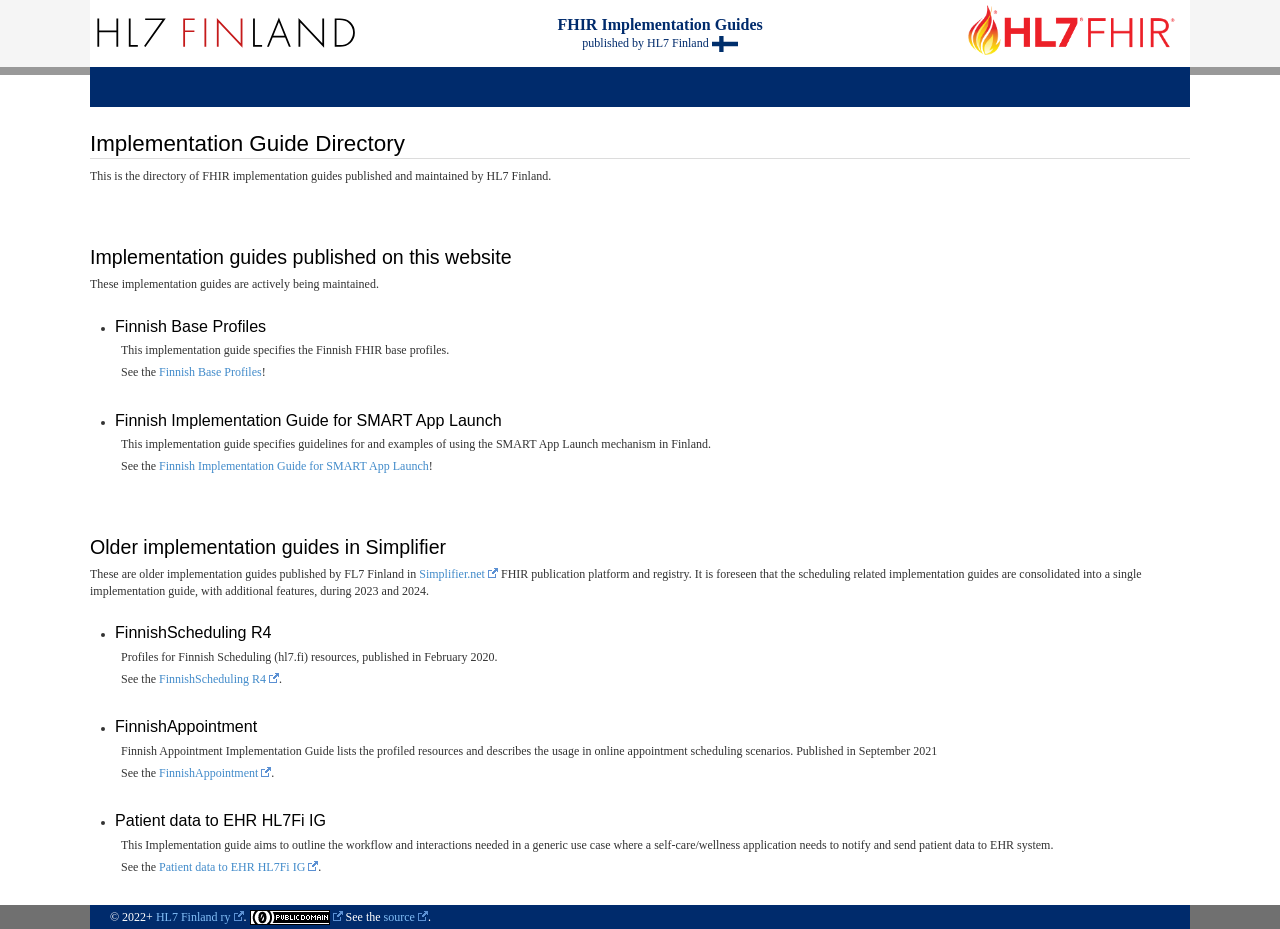
==== web-root/index.html @ c1ae14a6 "Add a simple directory listing page Also add links to HL7 Finland's implementation guides published " ====
<!DOCTYPE html>
<html xml:lang="en" xmlns="http://www.w3.org/1999/xhtml" lang="en">

<head>
  <meta http-equiv="Content-Type" content="text/html; charset=UTF-8">
  <title>FHIR Implementation Guides Published by HL7 Finland</title>
  <meta name="viewport" content="width=device-width, initial-scale=1.0">
  <meta name="author" content="http://www.hl7.org">
  <link href="./assets/bootstrap.css" rel="stylesheet">
  <link href="./assets/jquery-ui.css" rel="stylesheet">
  <link href="./assets/pygments-manni.css" rel="stylesheet">
  <link href="./assets/fhir.css" rel="stylesheet">
  <link href="./assets/bootstrap-fhir.css" rel="stylesheet">
  <link href="./assets/project.css" rel="stylesheet">
  <link href="./assets/prism.css" rel="stylesheet">
  <link href="./assets/hl7.css" rel="stylesheet">
  <link href="./assets/fhir-ig.css" rel="stylesheet">
  <link href="./assets/history.css" rel="stylesheet">
  <link href="./assets/fi.css" rel="stylesheet">
  <script type="application/javascript" src="./assets/history-cm.js"> </script>
  <script type="application/javascript" src="./assets/history.js"> </script>
  <link rel="apple-touch-icon-precomposed" sizes="144x144" href="./assets/apple-touch-icon-144-precomposed.png">
  <link rel="apple-touch-icon-precomposed" sizes="114x114" href="./assets/apple-touch-icon-114-precomposed.png">
  <link rel="apple-touch-icon-precomposed" sizes="72x72" href="./assets/apple-touch-icon-72-precomposed.png">
  <link rel="apple-touch-icon-precomposed" href="./assets/apple-touch-icon-57-precomposed.png">
  <link rel="shortcut icon" href="./assets/favicon.png">
  <style>
    h3 {
      margin-top: 3em;
    }
    li {
      margin-top: 1.5em;
      margin-bottom: 2em;
    }
    li p {
      margin: 0 0.5em;
    }
  </style>
</head>

<body onload="document.body.style.opacity='1'" style="opacity: 1;">
  <script src="./assets/prism.js"></script>
  <div id="segment-header" class="segment">
    <div class="container">
      <div id="hl7-nav">
        <a id="hl7-logo" no-external="true" href="https://hl7.fi/"><img height="50" alt="Visit the HL7 Finland website"
            src="./assets/hl7-finland-logo.svg"></a>
      </div>
      <div id="family-nav">
        <a id="family-logo" no-external="true" href="http://hl7.org/fhir"><img height="50" alt="Visit the FHIR website"
            src="./assets/fhir-logo-www.png"></a>
      </div>
      <div id="ig-status">
        <p><span id="ig-title" style="font-size:12pt;font-weight:bold">FHIR Implementation
            Guides</span><br /><span style="display:inline-block;">published by HL7 Finland <img alt="Finland flag"
              src="./assets/fin.svg" height="16" title="Finland"></span>
        </p>
      </div>
    </div>
  </div>
  <div id="segment-navbar" class="segment">
    <div id="stripe"> </div>
    <div class="container">
      <nav class="navbar navbar-inverse">
        <div class="container">
          <div class="nav-collapse collapse navbar-inverse-collapse">
          </div>
        </div>
      </nav>
    </div>
  </div>
  <div id="segment-breadcrumb" class="segment">
    <div class="container">
    </div>
  </div>
  <a name="top"> </a>
  <div id="segment-content" class="segment">
    <div class="container">
      <div class="row">
        <div class="inner-wrapper">
          <div class="col-12">
            <h2>Implementation Guide Directory</h2>
            <div id="intro">
              <p>This is the directory of FHIR implementation guides published and maintained by
                HL7 Finland.</p>
            </div>
            <h3>Implementation guides published on this website</h3>
            <div class="intro">
              <p>These implementation guides are actively being maintained.</p>
            </div>
            <ul>
              <li>
               <h4>Finnish Base Profiles</h4>
                <p>This implementation guide specifies the Finnish FHIR base profiles.</p>
                <p>See the <a href="finnish-base-profiles/">Finnish Base Profiles</a>!</p>
              </li>
              <li>
                <h4>Finnish Implementation Guide for SMART App Launch</h4>
                <p>This implementation guide specifies guidelines for and examples of using the
                  SMART App Launch mechanism in Finland.</p>
                <p>See the <a href="finnish-smart/">Finnish Implementation Guide for SMART App
                  Launch</a>!</p>
              </li>
            </ul>
            <h3>Older implementation guides in Simplifier</h3>
            <div class="intro">
              <p>These are older implementation guides published by FL7 Finland in <a
                href="https://simplifier.net/">Simplifier.net</a> FHIR publication platform and
                registry. It is foreseen that the scheduling related implementation guides are
                consolidated into a single implementation guide, with additional features, during
                2023 and 2024.</p>
            </div>
            <ul>
              <li>
               <h4>FinnishScheduling R4</h4>
                <p>Profiles for Finnish Scheduling (hl7.fi) resources, published in February
                  2020.</p>
                <p>See the <a href="https://simplifier.net/finnishschedulingr4">FinnishScheduling
                  R4</a>.</p>
              </li>
              <li>
                <h4>FinnishAppointment</h4>
                <p>Finnish Appointment Implementation Guide lists the profiled resources and
                  describes the usage in online appointment scheduling scenarios. Published in
                  September 2021</p>
                <p>See the <a
                  href="https://simplifier.net/finnishappointment">FinnishAppointment</a>.</p>
              </li>
              <li>
                <h4>Patient data to EHR HL7Fi IG</h4>
                <p>This Implementation guide aims to outline the workflow and interactions needed
                  in a generic use case where a self-care/wellness application needs to notify and
                  send patient data to EHR system.</p>
                <p>See the <a href="https://simplifier.net/guide/patientdatatoehrhl7fiig">Patient
                  data to EHR HL7Fi IG</a>.</p>
              </li>
            </ul>
          </div>
        </div>
      </div>
    </div>
    <script type="text/javascript" src="./assets/jquery.js"> </script>
    <script type="text/javascript" src="./assets/jquery-ui.min.js"> </script>
    <script src="./assets/bootstrap.min.js"> </script>
    <script src="./assets/respond.min.js"> </script>
    <script src="./assets/fhir.js"> </script>
    <script type="text/javascript">
      $(document).ready(function () {
        if (window.location.hash != "") {
          $('a[href="' + window.location.hash + '"]').click()
        }
      });
    </script>
    <a name="bottom"> </a>
    <div id="segment-footer" igtool="footer" class="segment">
      <div class="container">
        <div class="inner-wrapper">
          <p>&copy; 2022+ <a style="color:var(--footer-hyperlink-text-color)" href="https://www.hl7.fi/">HL7 Finland
              ry</a>. <a rel="license"
              href="https://raw.githubusercontent.com/fhir-fi/finnish-smart/master/LICENSE"><img
                style="border-style: none;" alt="CC0-1.0" src="./images/cc0.png"></a> See the <a
              style="color: var(--footer-hyperlink-text-color)"
              href="https://github.com/fhir-fi/finnish-smart">source</a>.
          </p>
        </div>
      </div>
    </div>
    <div id="segment-post-footer" class="segment hidden">
      <div class="container">
      </div>
    </div>
</body>

</html>
---- web-root/assets/pygments-manni.css ----
.hll { background-color: #ffffcc }
 /*{ background: #f0f3f3; }*/
.c { color: #999; } /* Comment */
.err { color: #AA0000; background-color: #FFAAAA } /* Error */
.k { color: #006699; } /* Keyword */
.o { color: #555555 } /* Operator */
.cm { color: #0099FF; font-style: italic } /* Comment.Multiline */
.cp { color: #009999 } /* Comment.Preproc */
.c1 { color: #999; } /* Comment.Single */
.cs { color: #999; } /* Comment.Special */
.gd { background-color: #FFCCCC; border: 1px solid #CC0000 } /* Generic.Deleted */
.ge { font-style: italic } /* Generic.Emph */
.gr { color: #FF0000 } /* Generic.Error */
.gh { color: #003300; } /* Generic.Heading */
.gi { background-color: #CCFFCC; border: 1px solid #00CC00 } /* Generic.Inserted */
.go { color: #AAAAAA } /* Generic.Output */
.gp { color: #000099; } /* Generic.Prompt */
.gs { } /* Generic.Strong */
.gu { color: #003300; } /* Generic.Subheading */
.gt { color: #99CC66 } /* Generic.Traceback */
.kc { color: #006699; } /* Keyword.Constant */
.kd { color: #006699; } /* Keyword.Declaration */
.kn { color: #006699; } /* Keyword.Namespace */
.kp { color: #006699 } /* Keyword.Pseudo */
.kr { color: #006699; } /* Keyword.Reserved */
.kt { color: #007788; } /* Keyword.Type */
.m { color: #FF6600 } /* Literal.Number */
.s { color: #d44950 } /* Literal.String */
.na { color: #4f9fcf } /* Name.Attribute */
.nb { color: #336666 } /* Name.Builtin */
.nc { color: #00AA88; } /* Name.Class */
.no { color: #336600 } /* Name.Constant */
.nd { color: #9999FF } /* Name.Decorator */
.ni { color: #999999; } /* Name.Entity */
.ne { color: #CC0000; } /* Name.Exception */
.nf { color: #CC00FF } /* Name.Function */
.nl { color: #9999FF } /* Name.Label */
.nn { color: #00CCFF; } /* Name.Namespace */
.nt { color: #2f6f9f; } /* Name.Tag */
.nv { color: #003333 } /* Name.Variable */
.ow { color: #000000; } /* Operator.Word */
.w { color: #bbbbbb } /* Text.Whitespace */
.mf { color: #FF6600 } /* Literal.Number.Float */
.mh { color: #FF6600 } /* Literal.Number.Hex */
.mi { color: #FF6600 } /* Literal.Number.Integer */
.mo { color: #FF6600 } /* Literal.Number.Oct */
.sb { color: #CC3300 } /* Literal.String.Backtick */
.sc { color: #CC3300 } /* Literal.String.Char */
.sd { color: #CC3300; font-style: italic } /* Literal.String.Doc */
.s2 { color: #CC3300 } /* Literal.String.Double */
.se { color: #CC3300; } /* Literal.String.Escape */
.sh { color: #CC3300 } /* Literal.String.Heredoc */
.si { color: #AA0000 } /* Literal.String.Interpol */
.sx { color: #CC3300 } /* Literal.String.Other */
.sr { color: #33AAAA } /* Literal.String.Regex */
.s1 { color: #CC3300 } /* Literal.String.Single */
.ss { color: #FFCC33 } /* Literal.String.Symbol */
.bp { color: #336666 } /* Name.Builtin.Pseudo */
.vc { color: #003333 } /* Name.Variable.Class */
.vg { color: #003333 } /* Name.Variable.Global */
.vi { color: #003333 } /* Name.Variable.Instance */
.il { color: #FF6600 } /* Literal.Number.Integer.Long */

.css .o,
.css .o + .nt,
.css .nt + .nt { color: #999; }
---- web-root/assets/fhir.css ----
body {
    background-color: rgb(243, 243, 243);
	margin: 0px;
	padding: 0px;
	height: 100%;
	font-size: 1em;
}

body.book {
	margin: 20px;
	padding: 20px;
    background-color: #fff;
}

blockquote.stu-note {
	margin: 5px;
	padding:10px;
  background-color: #fff2ff;
  border-left-color: #ffa0ff;
}

.watermark
{
   background-image: url(watermark.png);
   background-position: center center;
   s-background-size: 100%; /* CSS3 only, but not really necessary if you make a large enough image */
   background-attachment: fixed;
   position: absolute;
   width: 100%;
   height: 100%;
   margin: 0;
   z-index: 10;
}

i.inherited {
        font-size: 10px;
        opacity: 0.5;
}

p, li {
	font-size: 12px;
	line-height: 1.4em;
	font-family: verdana;
	margin: 0 0 20px 0;
	font-weight: normal;
}

a.cf {
        color: red;
}

a.dict {
        color: Purple;
}

td {
	font-size: 12px;
	line-height: 1.4em;
	font-family: verdana;
	font-weight: normal;
	padding: 3px;
	vertical-align: top;
}

tr {
	font-size: 12px;
	line-height: 1.4em;
	font-family: verdana;
	font-weight: normal;
	padding: 3px;
	vertical-align: top;
	text-align: left;
}

table.colstu {
	width: 100%;
}

table.colstu td {
  border: 1px grey solid;
	border-spacing: 0;
	padding: 5px;
	border-collapse: collapse;
	background-color: #fff5e6;
}

table.colsd {
	width: 100%;
}

table.colsd td {
  border: 1px grey solid;
	border-spacing: 0;
	padding: 5px;
	border-collapse: collapse;
	background-color: #efefef;
}

table.colsn {
	width: 100%;
}

table.colsn td {
  border: 1px grey solid;
	border-spacing: 0;
	padding: 5px;
	border-collapse: collapse;
	background-color: #e6ffe6;
}

table.colse {
	width: 100%;
}

table.colse td {
  border: 1px grey solid;
	border-spacing: 0;
	padding: 5px;
	border-collapse: collapse;
	background-color: #e6e6e6;
}

table.colsi {
	width: 100%;
}

table.colsi td {
  border: 1px grey solid;
	border-spacing: 0;
	padding: 5px;
	border-collapse: collapse;
	background-color: #ffffe6;
}



table.list td {
        border-top: 1px silver solid;
	border-spacing: 0;
}
table.bare td {
	border-spacing: 0;
}

ul.dict li {
	font-size: 11px;
	line-height: 1.2em;
	font-family: verdana;
	font-weight: normal;
	padding: 3px;
}

table.dict td {
        padding:3px 7px 2px 7px;
	font-size: 11px;
	line-height: 1.2em;
	font-family: verdana;
	font-weight: normal;
	padding: 3px;
	vertical-align: top;
}

table.dict p {
	font-size: 11px;
}

table.dict td.structure {
        padding:3px 7px 2px 7px;
	font-size: 12px;
	line-height: 1.2em;
	font-family: verdana;
	font-weight: bold;
	padding: 3px;
	vertical-align: top;
	border-bottom: 1px silver solid;
  background: #EFEFEF
}


table {
	margin-bottom: 10px;
        border-collapse:collapse;
}

table.codes{
	margin-bottom: 10px;
        border: 1px black solid;
}

table.codes td {
        border:1px solid silver;
        padding:3px 7px 2px 7px;
	font-size: 12px;
	line-height: 1.4em;
	font-family: verdana;
	font-weight: normal;
	padding: 3px;
	vertical-align: top;
}

table.grid{
	margin-bottom: 10px;
        border: 1px black solid;
        margin-right: auto;
	
}

table.grid th {
        border:1px solid silver;
        padding:3px 7px 2px 7px;
	font-size: 12px;
	line-height: 1.4em;
	font-family: verdana;
	font-weight: bold;
	padding: 3px;
	vertical-align: top;
}


table.grid td {
        border:1px solid silver;
        padding:3px 7px 2px 7px;
	font-size: 12px;
	line-height: 1.4em;
	font-family: verdana;
	font-weight: normal;
	padding: 3px;
	vertical-align: top;
}

ul {
	margin: 10px 0;
	padding: 0 0 0 25px;
}

.dense li {
	margin: 0 0 0 0;
}
li {
	margin: 0 0 5px 0;
}

h1 {
	font-size: 16px;
	margin: 0 0 4px 0;
	font-family: verdana;
	border-bottom: 1px solid #7e7e7e;
	padding-bottom: 2px;
}

h2 {
	font-family: verdana;
	line-height: 1.2em;
	font-size: 14px;
	margin: 0 0 3px 0;
	margin-top: 15px;
	border-bottom: 1px solid #dcdcdc;
	padding-bottom: 2px;
}


h3 {
	font-family: verdana;
	line-height: 1.2em;
	font-size: 12px;
	margin: 0 0 3px 0;
	margin-top: 10px;
}

h4 {
	font-family: verdana;
	line-height: 1.2em;
	font-size: 11px;
	margin: 0 0 3px 0;
	margin-top: 10px;
}


div.content {
	background-color: #fff;
	margin-left: 180px;
	padding: 5px;
	border-left: 1px solid #dcdcdc;
}

div.use {
	border: 1px solid #dcdcdc;
        background: #EEEEEE ; 
	padding: 5px;
}

div.mapping {
	border: 1px solid #dcdcdc;
        background: #e4dbf9 ; 
	padding: 5px;
	margin-bottom: 10px;
	font-size: 0.75em;
	width: 800px;
}


div.example {
	border: 1px solid #dcdcdc;
        background: #FFECDD ; 
	padding: 5px;
	margin-bottom: 10px;
	font-size: 0.75em;
	width: 670px;
}

div.sidebar h2{
	border-bottom: 1px solid #dcdcdc;
	padding-bottom: 2px;
	padding-top: 0px;
	margin-top: 0px;
	font-weight: normal;
	margin-left: 8px;
	margin-bottom: 0px;
	font-size: 12px;
}

div.sidebar p {
	padding-bottom: 0px;
	padding-top: 10px;
	font-weight: normal;
	margin-left: 8px;
	font-size: 12px;
	margin-bottom: 8px;
}

div.sidebar ul {
	list-style: none;
	padding: 0px;
	margin-left: 6px;
	font-size: 11px;
	line-height: 2.125em; 
}

div.sidebar li {
	margin: 0px 0px 0px 6px;
	padding: 0px;
	font-size: 11px;
	line-height: 2.125m; 
}

div.sidebar {
	position: fixed;
	width: 180px;
	left: 0px;
	top: 0;
	bottom: 0;
	overflow-y : auto;
}

pre.spec             {
	border: 1px solid #dcdcdc;
 	font-size: 11px;
        background: #FFFFE0 ; 
	padding: 5px;
	width: 650px;
}

pre.json             {
	border: 1px solid #dcdcdc;
 	font-size: 11px;
        background: #EFFFEF ; 
	padding: 5px;
	width: 650px;
}

pre.rdf             {
	border: 1px solid #dcdcdc;
 	font-size: 11px;
        background: #fdedff ; 
	padding: 5px;
	width: 650px;
}

pre.fhirpath             {
	border: 1px solid #dcdcdc;
 	font-size: 11px;
  background: #ffeafb ; 
	padding: 5px;
	width: 650px;
}

pre.graphql             {
	border: 1px solid #dcdcdc;
 	font-size: 11px;
        background: #f7e6ff ; 
	padding: 5px;
	width: 650px;
}

pre.xml              {
	font-family: 'Courier New';
 	font-size: 9pt;
        padding: 2px;
        background: #F0FFFF ; 
	width: 650px;
}

p.example {
        background: #fff2e6 ; 
        padding: 5px;
	border: 1px solid #dcdcdc;
}

a.xmltag   {
  color: Navy;
}
a.xmltag :visited  {
  color: Navy;
}

a.xmltag :hover  {
  color: Blue;
}

span.xmltag   {
  color: Navy;
}
span.xmltagred  {
  color: Maroon;
}

span.xmlcomment  {
  color: Grey;
}

span.xmlattr  {
  color: Maroon;
}

span.xmlattrvalue {
  color: DarkGreen;
}


pre a {
	color: darkgreen;
	text-decoration: none;
	border: 0;

}

@media all
{
	.page-break	{ display:none; }
}

@media print
{
	.page-break	{ display:block; page-break-before:always; }
}

ul.navtop 
{
  list-style: none outside none;
  display: block;
  font-family: sans serif;
  margin: 0 0 8px 0;
  padding:0px;
}

li.selected 
{
  white-space: nowrap;
  display: inline-block;
  background-color: white;
  border-right: 1px solid #adcbb9;
  margin: 0px;
  padding: 0px;
}

li.spacerleft 
{
  white-space: nowrap;
  display: inline-block;
  background-color: white;
  border-bottom: 1px solid #adcbb9;
  border-right: 1px solid #adcbb9;
  margin: 0px;
  padding: 0px;
}

li.spacerright
{
  white-space: nowrap;
  display: inline-block;
  background-color: white;
  border-bottom: 1px solid #adcbb9;
  margin: 0px;
  padding: 0px;
  width: 160px;
}

li.nselected 
{
  white-space: nowrap;
  display: inline-block;
  background-color: #eeeeee;
  border-right: 1px solid #adcbb9;
  margin: 0px;
  border-bottom: 1px solid #adcbb9;
  padding: 0px;
  background-image: url(strip.png);
  background-repeat: x-repeat;
}

li.wiki 
{
  white-space: nowrap;
  display: inline-block;
  background-color: #fff;
  margin: 0px;
  border-bottom: 1px solid #adcbb9;
  padding: 0px;
}


div.navtop 
{
  margin: 0px;
  padding: 0px;
}

ul.navtop a 
{
  margin: 0px;
  padding: 0px;
  color: black;
  font-size: 10px;

}

ul.navtop span
{
  display: inline-block;
  margin: 0px;
  padding: 3px 3px 3px 3px;
  font-size: 10px;
}

span.forprint 
{
  display: none;
}

p.status
{
  color: navy;
  border: 1px solid navy;
  background-color: Mistyrose;
}


div.sidebar p.note  
{
  color: maroon;
  font-size: 10px;
  padding-top: 0px;
  padding-bottom: 0px;
}

div.itoc
{
  margin: 4px;
  padding: 4px;
  float: right;
  z-index: 10;
  width: 150px;
  background-color: #fffbe6;
  border: 1px solid navy;
}

div.itoc p
{
  font-size: 10px;
  font-weight: bold;
  margin: 5px;
  padding: 0px;
}

div.itoc p.link
{
  font-size: 10px;
  padding-left: 8px;
  margin: 0px;
}

span.sectioncount {
color: silver;
x-position: absolute;
x-right: 0;
x-margin-right: 30px;
}

@font-face {
    font-family: 'OpenSansCondensedLight';
    src: url('OpenSans-CondLight-webfont.eot');
    src: url('OpenSans-CondLight-webfont.eot?#iefix') format('embedded-opentype'),
         url('OpenSans-CondLight-webfont.woff') format('woff'),
         url('OpenSans-CondLight-webfont.ttf') format('truetype'),
         url('OpenSans-CondLight-webfont.svg#open_sanscondensed_light') format('svg');
    font-weight: normal;
    font-style: normal;

}

@font-face {
    font-family: 'OpenSansCondensedBold';
    src: url('OpenSans-CondBold-webfont.eot');
    src: url('OpenSans-CondBold-webfont.eot?#iefix') format('embedded-opentype'),
         url('OpenSans-CondBold-webfont.woff') format('woff'),
         url('OpenSans-CondBold-webfont.ttf') format('truetype'),
         url('OpenSans-CondBold-webfont.svg#open_sans_condensedbold') format('svg');
    font-weight: normal;
    font-style: normal;

}

.diagram-class-title {
	font-size: 1em; 
	text-anchor: middle; 
	font-family: OpenSansCondensedLight; 
	font-weight: regular;
}

.diagram-resource {
	font-family: OpenSansCondensedBold;
	font-weight: bold;
}

.diagram-class-title-link {
	font-size: .9em; 
	text-anchor: middle; 
	font-family: OpenSansCondensedLight; 
	font-weight: regular;
}

.diagram-class-reference {
	fill: navy;
}

.diagram-class-detail {
	font-size: .8em; 
	text-anchor: left; 
	font-family: OpenSansCondensedLight; 
	font-weight: regular;
}

.diagram-class-linkage {
	font-size: .9em; 
	text-anchor: middle; 
	font-family: OpenSansCondensedLight; 
	font-weight: regular;
	opacity: 1;
}

.hierarchy {
  border: 0px;
  padding:0px 4px 0px 4px;
	font-size: 11px;
	font-family: verdana;
	vertical-align: top;
}

tr.hierarchy {
  border: 1px #F0F0F0 solid;
  padding:0px 4px 0px 4px;
	font-size: 11px;
	font-family: verdana;
	vertical-align: top;
}

img.hierarchy {
  border: 0px;
  padding:0px;
	vertical-align: top;
  background-color: white;
}

.linecounter { 
  counter-reset: listing 
}


code { 
  counter-increment: listing; 
}

.linecounter  i:before { 
  content: counter(listing) ". "; color: black; 
}

.linecounter i { 
  float: left; 
  clear: both; 
  min-width: 2.5em; 
}

.linecounter code:before { 
  content: counter(listing) ". "; 
  color: black; 
  display: inline-block; 
  min-width: 2.5em; 
}

div.warning {
  background-color: #FFE6E6;
  border: 1px silver solid;
  padding: 5px;
}

span.warning {
  background-color: #FFE6E6;
  border: 1px silver solid;
  padding: 1px;
}



tr.diff-title td {
  font-weight: bold;
  background-color: #eeeeee;
}
tr.diff-item td.diff-left {
  font-weight: bold;
  vertical-align: top;
}
tr.diff-new-item td.diff-left {
  font-weight: bold;
  vertical-align: top;
}
tr.diff-del-item td.diff-left {
  font-weight: bold;
  vertical-align: top;
}
tr.diff-new {
  background-color: #f4fff4;
}
tr.diff-new-item {
  background-color: #f4fff4;
}
tr.diff-changed-item {
  background-color: #eaf8ff;
}
tr.diff-del {
  background-color: #fff4f4;
}
tr.diff-del-item {
  background-color: #fff4f4;
}

.self-link-parent a.self-link {
  visibility:hidden;
}
.self-link-parent:hover a.self-link {
 visibility:visible;
}

tr.frm-group {
  border-right: 1px solid black;
  border-left: 1px solid black;
  border-top: 1px solid black;
  border-bottom: 0px none black;
  font-weight: bold;
}

tr.frm-group-n {
  border: 1px solid black;
  font-weight: bold;
}

tr.frm-contents {
  border-right: 1px solid black;
  border-left: 1px solid black;
  padding-bottom: 3px;
  border-bottom: 1px solid black;
}

td.frm-category {
  border-left: 1px solid #eeeeee;
  font-weight: bold;
  text-align: center;
}

td.frm-group {
  background: #f4f4f4;
  font-weight: bold;
}

td.frm-null {
  background: #f4f4f4;
}


td.frm-set {
  border-left: 1px solid #eeeeee;
}

.rotate {
  text-align: center;
  vertical-align: middle;
  width: 1.5em;
}
.rotate div {
     -moz-transform: rotate(-90.0deg);  /* FF3.5+ */
       -o-transform: rotate(-90.0deg);  /* Opera 10.5 */
  -webkit-transform: rotate(-90.0deg);  /* Saf3.1+, Chrome */
             filter:  progid:DXImageTransform.Microsoft.BasicImage(rotation=0.083);  /* IE6,IE7 */
         -ms-filter: "progid:DXImageTransform.Microsoft.BasicImage(rotation=0.083)"; /* IE8 */
         margin-left: -10em;
         margin-right: -10em;
}

.gsc-control-cse .gsc-table-result {
	font-family : inherit;
}

.gsc-control-cse .gsc-input-box {
	height : inherit;
}

input.gsc-input,
.gsc-input-box,
.gsc-input-box-hover,
.gsc-input-box-focus,
.gsc-search-button, input.gsc-search-button-v2 {
	box-sizing  : content-box;
	line-height : normal;
	margin-top  : 0px;
}

div.informative-content {
  border: 1px grey solid; 
  background-color: #ffffe6; 
  padding: 10px; 
}  

div.draft-content {
  border: 1px grey solid; 
  background-color: #efefef; 
  padding: 10px; 
}  

div.trial-content {
  border: 1px grey solid; 
  background-color: #fff5e6; 
  padding: 10px; 
}  

td.draft-content {
  background-color: #efefef; 
}  

tr.draft-content {
  background-color: #efefef; 
}  

a.normative-flag {
  border: 1px grey solid; 
  background-color: #e6ffe6; 
  padding-left: 3px; 
  padding-right: 3px; 
  color: black; 
  font-weight: bold
}

a.informative-flag {
  border: 1px grey solid; 
  background-color: #ffffe6; 
  padding-left: 3px; 
  padding-right: 3px; 
  color: black; 
  font-weight: bold
}

a.draft-flag {
  border: 1px grey solid; 
  background-color: #efefef; 
  padding-left: 3px; 
  padding-right: 3px; 
  color: black; 
  font-weight: bold
}

a.trial-use-flag {
  border: 1px grey solid; 
  background-color: #fff5e6; 
  padding-left: 3px; 
  padding-right: 3px; 
  color: black; 
  font-weight: bold
}

a.deprecated-flag {
  border: 1px grey solid; 
  background-color: #ffcccc; 
  padding-left: 3px; 
  padding-right: 3px; 
  color: black; 
  font-weight: bold
}

table.lmap {
  margin-bottom: 10px;
  border: 1px black solid;
  margin-right: auto;
}

table.lmap th {
  border:1px solid silver;
  padding:3px 7px 2px 7px;
  font-size: 10px;
  line-height: 1.4em;
  font-family: verdana;
  font-weight: bold;
  padding: 3px;
  vertical-align: top;
}


table.lmap td {
  border:1px solid silver;
  padding:3px 7px 2px 7px;
  font-size: 10px;
  line-height: 1.4em;
  font-family: verdana;
  font-weight: normal;
  padding: 3px;
  vertical-align: top;
}

ol.fmmlist {
  counter-reset: number 0;
}
ol.fmmlist li {
  list-style: none;
  counter-increment: number;
}
ol.fmmlist li::before {
  content: "FMM " counter(number);
  position: relative;
  left:-25px
}
---- web-root/assets/project.css ----
/*

    Specific layout and styling, project based


*/
/*
Flexslider vs LayerSlider vs SliderRevolution
Font-scaling
Transition
Isotope Masonry less
popover alties => wireframe analyse hiervoor
breadcrumb vs history what is a breadcrumb hiearchy or history?
gray-color thingy

widget-row vs thumbs vs joyo-thumbs
shortcode for
- Fontawesome
- Accordion
- Notifications
- span-fluid in content bv span3
font-awesome OWN export
joyo-widget and all other style
widget in sidebar vs in column = uiterlijk op basis van locale class via functions of template
  een sidebar uiterlijk moet ook midden in de pagina kunnen.
*/
/*

- SCAFFOLDING							Groundwork for the site. Background colors are set in less or overruled here
- SCAFFOLDING OBJECTS					Objects reoccurring on every page
- COMPONENTS							Everything what can be moved around
- BACK TO TOP							Anchor animating to top of the page
- EXCEPTIONS FOR SPECIFIC SITUATIONS	Some pages are not like the others
- D-I-D AREA							Do-It-Dirty

*/
/* SCAFFOLDING STYLING
----------------------------------------------------------------------------------------*/


/* Colors

Usage:
var(--publish-box-border); */

:root {

  --ig-status-text-color: maroon; /* 1. IG Title and status text color */
  --navbar-bg-color: #7b1fad; /* 2. Header container color */
  --footer-bg-color: #707070; /* 3. Footer background color*/
  --footer-container-bg-color: #7b1fad; /* 4. Footer container color */
  --stripe-bg-color: #999999; /* 5. Header strip color */

  --btn-hover-color: #9b2fdd;  /* 6. Menu button hover color */
  --btn-active-color: #da0c23; /* 7. Menu button active color */
  --btn-text-color: #e6e6e6; /* 8. Menu button text color */
  --btn-gradient-start-color: #428bca; /* 9. Menu item gradient start color */
  --btn-gradient-end-color: #357ebd; /* 10. Menu item gradient end  color */
  --btn-gradient-start-color-alpha: #ff428bca; /* 11. Menu item gradient start color (with alpha) */
  --btn-gradient-end-color-alpha: #ff357ebd; /* 12. Menu item gradient end color (with alpha) */
  --link-color: #428bca; /* 13. Hyperlink text color */
  --link-hover-color: #2a6496; /* 14. Hyperlink text hover color */

  --publish-box-bg-color: yellow; /* 15. Publish box background color */
  --publish-box-border: 1px solid #0A0008; /* 16.  Publish box border definition */

  --toc-box-bg-color: #ffeb7e; /* 17.  TOC box background color */
  --toc-box-border: 1px solid navy; /* 18. TOC box border definition */

  --stu-note-background-color: #fff2ff; /* 19. (STU) Note box background color */
  --stu-note-border-left-color: #ffa0ff; /* 20. (STU) Note box border color */

  --ig-header-color: #f5f5f5; /* 21. Header color (sides) */
  --ig-header-container-color: #ffffff; /* 22. Header container color (center) */
  --footer-nav-bg-color: #f5f5f5; /* 23. Footer navigation background color*/

  --footer-text-color: #ffffff; /* 24. Footer highlight font color */
  --footer-hyperlink-text-color: #81BEF7; /* 25. Footer hyperlinks font color */
  --footer-highlight-text-color: #ffff77; /* 26. Footer highlight font color */

  --breadcrumb-bg-color: #f5f5f5; /* 27. Breadcrumb font color */
  --breadcrumb-text-color: ##555555; /* 28. Breadcrumb font color */

  --dragon-background-color: #fffbf7; /* 29. Dragon background color */
  --dragon-text-color: #101020; /* 30. Dragon font color */

}



html {
  background-color: #ffffff;
}
body {
  background-color: #ffffff;
  position: relative;
  padding-top: 0;
}
.segment {
  position: relative;
}
.segment > .container {
  background-color: #ffffff;
  position: relative;
}
#segment-header {
  background-color: var(--ig-header-color);
}
#segment-header > .container {
  background-color: var(--ig-header-container-color);
}
#segment-footer {
  background-color: var(--footer-bg-color);
}

#segment-footer > .container {
  background-color: var(--footer-container-bg-color);
  color: var(--footer-text-color);
}
.navbar-inverse {
  background-color: var(--navbar-bg-color);
}
.navbar-inverse .navbar-nav > li > a:hover {
  background-color: var(--btn-hover-color);
}
#segment-footer > .container .inner-wrapper {
  padding: 4px 20px;
}
#segment-footer > .container .inner-wrapper > p {
  padding-bottom: 0px;
  margin-bottom: 0px;
  color:var(--footer-text-color);
}
#segment-post-footer {
  background-color: #f5f5f5;
}
#segment-post-footer > .container {
  background-color: #e6e6e6;
  min-height: 90px;
}
/*
@media (max-width: 767px) {
	body {
		//padding-left: 0;
		//padding-right: 0;
		.segment > .container {
			//padding-left: 10px;
			//padding-right: 10px;
		}
	}
	.segment {
		margin-left: -20px;
		margin-right: -20px;
		&#segment-content {
			margin-left: 0;
			margin-right: 0;
		}
	}
}
*/
#sidebar > .inner-wrapper {
  margin-top: 14px;
  margin-bottom: 20px;
}
#content > .inner-wrapper,
.container > .row > .inner-wrapper {
  margin-top: 4px;
  margin-bottom: 20px;
}
/* SCAFFOlDING OBJECTS
----------------------------------------------------------------------------------------*/
#logo {
  float: left;
  margin-top: 6px;
  margin-left: 20px;
  margin-bottom: 4px;
  display: block;
}
#logo img {
  max-width: 100%;
}

#project-nav {
  line-height: 50px;
  float: left;
  margin-top: 8px;
  margin-bottom: 8px;
  color: #808080;
}
#project-logo {
  float: left;
  margin-left: 3px;
}

#family-nav {
    line-height: 50px;
    float: right;
    margin-top: 4px;
    margin-bottom: 8px;
    color: #808080;
}

#family-logo {
  float: right;
  margin-left: 6px;
}

#ig-status {
  line-height: 20px;
  margin-top: 17px;
  color: var(--ig-status-text-color);
  text-align: center;
  height: 50px;
}

#stripe {
  position: absolute;
  left: 0;
  right: 0;
  top: 0;
  height: 8px;
  background: var(--stripe-bg-color);
}
#notes a {
  color: #555555;
}
#publish-box {
  background-color: var(--publish-box-bg-color);
  border: var(--publish-box-border);
  padding: 5px;
}

.dragon {
  border: 1px solid maroon;
  padding: 10px;
  background-color: var(--dragon-background-color);
  min-height: 160px;
  color: var(--dragon-text-color);
}

.dragon::before {
  content: "";
  background-image: url('../images/dragon.png');
  background-size: 150px 150px;
  display: inline-block;
  float:left;
  margin-right: 10px;
  width: 150px;
  height: 150px;
}

.note-to-balloters, .stu-note {
    margin: 5px;
    padding: 10px;
    border-left-style: solid;
    background-color: var(--stu-note-background-color);
    border-left-color: var(--stu-note-border-left-color);
}

.stu-note::before {
  white-space: pre;
  content: "Note\A ";
  background-color: yellow;
  color: red;
  font-weight: bold;
}

.note-to-balloters::before {
  white-space: pre;
  content: "Note to Balloters\A ";
  background-color: yellow;
  color: red;
  font-weight: bold;
}

blockquote.stu-note {
	margin: 5px;
	padding:10px;
    background-color: var(--stu-note-background-color);
    border-left-color: var(--stu-note-border-left-color);
}


/* GENERIC OBJECTS
----------------------------------------------------------------------------------------*/
.navbar {
  clear: both;
  border-top-right-radius: 0;
  border-bottom-right-radius: 0;
  border-bottom-left-radius: 0;
  border-top-left-radius: 0;
  border-color: #ffffff;
  border-width: 0px;
  -webkit-box-shadow: none;
  box-shadow: none;
  padding-left: 0px;
  padding-right: 0px;
  margin-bottom: 0;
/*  background-color: var(--navbar-bg-color); */

}
.navbar > div > div > ul > li {
  margin-bottom: 0;
  padding-bottom: 0;
}
.navbar .nav > li > a {
  font-family: "Helvetica Neue", Helvetica, Arial, sans-serif;
}
.navbar .nav > li > a {
  padding: 10px 12px;
  text-shadow: none;
}
.navbar .nav > li > a,
.navbar .nav > .active > a,
.navbar .nav > .active > a:hover,
.navbar .nav > .active > a:focus {
  -webkit-box-shadow: none;
  box-shadow: none;
}
.dropdown-menu {
  border-top-right-radius: 0;
  border-bottom-right-radius: 0;
  border-bottom-left-radius: 0;
  border-top-left-radius: 0;
}
.dropdown-menu li > a {
  padding: 6px 20px;
}
.dropdown-menu > li > a:hover,
.dropdown-menu > li > a:focus,
.dropdown-submenu:hover > a,
.dropdown-submenu:focus > a {
  text-decoration: none;
  color: #ffffff;
  background-color: var(--btn-hover-color);
  background-image: -webkit-gradient(linear, left 0%, left 100%, from(var(--btn-gradient-start-color)), to(var(--btn-gradient-end-color)));
  background-image: -webkit-linear-gradient(top, var(--btn-gradient-start-color), 0%, var(--btn-gradient-end-color), 100%);
  background-image: -moz-linear-gradient(top, var(--btn-gradient-start-color) 0%, var(--btn-gradient-end-color) 100%);
  background-image: linear-gradient(to bottom, var(--btn-gradient-start-color) 0%, var(--btn-gradient-end-color) 100%);
  background-repeat: repeat-x;
  filter: progid:DXImageTransform.Microsoft.gradient(startColorstr=var(--btn-gradient-start-color-alpha), endColorstr=var(--btn-gradient-end-color-alpha), GradientType=0);
}
.dropdown-menu > .active > a,
.dropdown-menu > .active > a:hover,
.dropdown-menu > .active > a:focus {
  color: #ffffff;
  text-decoration: none;
  outline: 0;
  background-color: var(--btn-active-color);
  background-image: -webkit-gradient(linear, left 0%, left 100%, from(var(--btn-gradient-start-color)), to(var(--btn-gradient-end-color)));
  background-image: -webkit-linear-gradient(top, var(--btn-gradient-start-color), 0%, var(--btn-gradient-end-color), 100%);
  background-image: -moz-linear-gradient(top, var(--btn-gradient-start-color) 0%, var(--btn-gradient-end-color) 100%);
  background-image: linear-gradient(to bottom, var(--btn-gradient-start-color) 0%, var(--btn-gradient-end-color) 100%);
  background-repeat: repeat-x;
  filter: progid:DXImageTransform.Microsoft.gradient(startColorstr=var(--btn-gradient-start-color-alpha), endColorstr=var(--btn-gradient-end-color-alpha), GradientType=0);
}
.nav-tabs {
  margin-bottom: 20px;
}
.nav-tabs a {
  color: #555555;
}

.nav-tabs li a:hover,
.nav-tabs li a:focus {
  border-bottom-color: #955159;
}
.nav-tabs {
  border-bottom-color: #955159;
}

.nav-tabs > .active > a,
.nav-tabs > .active > a:hover,
.nav-tabs > .active > a:focus {
  color: var(--btn-active-color);
  border-color: #955159 #955159 transparent;
}

.nav-tabs > li.active > a,
.nav-tabs > li.active > a:hover,
.nav-tabs > li.active > a:focus {
  color: var(--btn-active-color);
  background-color: #ffffff;
  border: 1px solid #955159;
  border-bottom-color: transparent;
  cursor: default;
}

.navbar-inverse .navbar-nav > .open > a,
.navbar-inverse .navbar-nav > .open > a:hover,
.navbar-inverse .navbar-nav > .open > a:focus {
  background-color: var(--btn-active-color);
  color: #ffffff;
}

.navbar-inverse .navbar-nav > li > a {
  color:  var(--btn-text-color);
}

.navbar-inverse .navbar-nav > li > a:hover,
.navbar-inverse .navbar-nav > li > a:focus {
  color: #ffffff;
  background-color: var(--btn-hover-color);
}

/*
@media (max-width: 979px) {
    // make tabs act like nav-stacked
    // (mostly) copied from bootstrap/navs.less
    .nav-tabs > li {
        float: none;
    }
    .nav-tabs > li > a {
        margin-right: 0; // no need for the gap between nav items
    }
    .nav-tabs {
        border-bottom: 0;
    }
    .nav-tabs > li > a {
        border: 1px solid #ddd;
        .border-top-radius(0);
        .border-right-radius(0);
        .border-bottom-radius(0);
        .border-left-radius(0);
    }
    .nav-tabs > .active > a,
    .nav-tabs > .active > a:hover {
        border: 1px solid #ddd;
    }
    .nav-tabs > li:first-child > a {
        .border-top-radius(4px);
    }
    .nav-tabs > li:last-child > a {
        .border-bottom-radius(4px);
    }
    .nav-tabs > li > a:hover,
    .nav-tabs > li > a:focus {
        border-color: #ddd;
        z-index: 2;
    }
}
*/


a {
  color:  var(--link-color);
  text-decoration: none;
}

a:hover,
a:focus {
  color: var(--link-hover-color);
  text-decoration: underline;
}

.btn-link:hover,
.btn-link:focus {
  color: var(--link-hover-color);
  text-decoration: underline;
  background-color: transparent;
}


.nav-list > li > a {
  padding: 3px 15px;
}
.breadcrumb {
  margin-bottom: 0;
  background-color: var(--breadcrumb-bg-color);;
}
.breadcrumb a {
  color: var(--breadcrumb-text-color);
}
.nav-listing {
  overflow: hidden;
}
.nav-listing > li {
  float: left;
  width: 25%;
}
.nav-listing > li > a {
  padding: 2px 6px;
}
.sectioncount {
  x-float: right;
  x-color: #555555;
  x-font-size: 12px;
}
.sectioncount a {
  color: inherit;
}
h1.underlined,
h2.underlined,
h3.underlined,
h4.underlined,
h5.underlined,
h6.underlined {
  border-bottom: 1px solid #dddddd;
  padding-bottom: 0.2em;
}
p > img {
  float: left;
  margin-top: 0;
  margin-right: 10px;
  margin-bottom: 10px;
  margin-left: 0;
}
.table td {
  padding: 6px;
  line-height: 18px;
}
.table th h1,
.table th h2,
.table th h3,
.table th h4,
.table th h5,
.table th h6 {
  margin-bottom: 0;
}
.table th.inverted {
  background-color: #555555;
  color: #ffffff;
  border: none!important;
}
.table th.inverted h1,
.table th.inverted h2,
.table th.inverted h3,
.table th.inverted h4,
.table th.inverted h5,
.table th.inverted h6 {
  color: inherit;
}
pre {
  font-size: 12px;
}
.icon-warning-sign {
  font-size: 30px;
  margin-right: 10px;
  display: block;
  float: left;
}
/* BACK TO TOP
----------------------------------------------------------------------------------------*/
a.to-top {
  background: url('../images/theme/up.png') no-repeat;
  display: block;
  float: right;
  width: 25px;
  height: 25px;
  text-indent: -9999px;
  margin-top: -28px;
}
/* EXCEPTIONS FOR SPECIFIC SITUATIONS
----------------------------------------------------------------------------------------*/
/* D-I-D AREA
----------------------------------------------------------------------------------------*/

ul.markdown-toc
{
  margin: 4px;
  padding: 4px;
  float: right;
  z-index: 10;
  width: 30%;
  background-color:  var(--toc-box-bg-color);
  border: var(--toc-box-border);
}

ul.markdown-toc p
{
  font-size: 10px;
  font-weight: bold;
  margin: 5px;
  padding: 0px;
}

ul.markdown-toc p.link
{
  font-size: 10px;
  padding-left: 8px;
  margin: 0px;
}

div.markdown-toc
{
  margin: 4px;
  padding: 4px;
  float: right;
  z-index: 10;
  width: 30%;
  background-color:  var(--toc-box-bg-color);
  border: var(--toc-box-border);
}

div.markdown-toc p
{
  font-size: 10px;
  font-weight: bold;
  margin: 5px;
  padding: 0px;
}

div.markdown-toc p.link
{
  font-size: 10px;
  padding-left: 8px;
  margin: 0px;
}

/* Fix to avoid truncating letter descenders in headings */
h1, h2, h3, h4, h5, h6, .title {
  overflow: visible;
  margin: 1em 0 0.4em 0;
}

/* Common content for section numbering */
body{counter-reset:section}
h2{counter-reset:sub-section}
h3{counter-reset:composite}
h4{counter-reset:detail}
h5{counter-reset:more-detail}
h2:before{color:silver;counter-increment:section;content:var(--heading-prefix) "." counter(section) " ";}
h3:before{color:silver;counter-increment:sub-section;content:var(--heading-prefix) "." counter(section) "." counter(sub-section) " ";}
h4:before{color:silver;counter-increment:composite;content:var(--heading-prefix) "." counter(section) "." counter(sub-section) "." counter(composite) " ";}
h5:before{color:silver;counter-increment:detail;content:var(--heading-prefix) "." counter(section) "." counter(sub-section) "." counter(composite) "." counter(detail) " ";}
h6:before{color:silver;counter-increment:more-detail;content:var(--heading-prefix) "." counter(section) "." counter(sub-section) "." counter(composite) "." counter(detail) "." counter(more-detail)" ";}

/* ============ downloads css ============= */

a[href$=".sch"]:after, a[href$=".xlsx"]:after, a[href$=".zip"]:after, a[href$=".tgz"]:after, a[href$=".xml"]:not([no-download^="true"]):after, a[href$=".json"]:not([no-download^="true"]):after, a[href$=".csv"]:after, a[href$=".ttl"]:not([no-download^="true"]):after {
  content: url(../images/download.png);
  display: inline-block;
  text-decoration: none;
  padding-left: 3px;
}

/* =========== external links ============= */
p a[href^="http://"]:not([no-external^="true"]):after,p a[href^="https://"]:not([no-external^="true"]):after {
    content: url(../images/external.png);
    display: inline-block;
    text-decoration: none;
    padding-left: 3px;
}

li a[href^="http://"]:not([no-external^="true"]):after,li a[href^="https://"]:not([no-external^="true"]):after {
    content: url(../images/external.png);
    display: inline-block;
    text-decoration: none;
    padding-left: 3px;
}

/* ----------New content for ballot styling------*/

.new-content::before {
  white-space: pre;
  content: "New Content\A ";
  color: red;
  font-weight: bold;}
.new-content{
    margin: 5px;
    padding: 10px;
    color: #3c763d;
    background-color: #dff0d8;
    border-color: #d6e9c6;
}

.modified-content::before {
  white-space: pre;
  content: "Modified Content\A ";
  color: red;
  font-weight: bold;}
.modified-content{
    margin: 5px;
    padding: 10px;
    color: #784212;
    background-color: #fef9e7;
    border-color: #f9e79f;
}

.bg-success{
    color: #3c763d;
    background-color: #dff0d8;
    border-color: #bce8f1;
}

.bg-info{
    color: #31708f;
    background-color: #d9edf7;
    border-color: #d6e9c6;
}

.bg-warning{
    color: #8a6d3b;
    background-color: #fcf8e3;
    border-color: #faebcc;
}

.bg-danger{
    color: #a94442;
    background-color: #f2dede;
    border-color: #ebccd1;
}


.feedback {
  color: #e0e0e0;
  padding:1px ;
  font-size: 80%;
  background-size: 17px 17px;
  background-position: left center;
  background-repeat: no-repeat;
  margin-left: 7px;
  padding-left: 7px;
  padding-right: 7px;
  float: right ; /* none or right */
  border-radius: 6px;
  border: 0.5px solid #ffffff;
}

.feedback:hover  {
  color: #101010;
  border: 0.5px solid #777;
  background-color: #f7f7f7;
}

.feedback:after {  /* 'feedback:before' or after for icon before or after text  */
  content: url('[data-uri]')!important;
}

.feedback:before {  /* 'feedback:before' or after for icon before or after text  */
  content: none !important;
  padding-left: 3px;
  padding-right: 3px;
}

.copy-text {
  font-family: monospace;
  font-weight: bold;
}

.copy-text .btn-copy{
  visibility: hidden;
}

.copy-text:hover .btn-copy {
  visibility: visible;
}

.btn-copy {
  height: 14px;
  width: 17px;
  background-image: url('../ico/noun_copy to clipboard_1669410.png');
  background-size: 22px;
  padding: 0px 0px; 
  border-width: 0px;
  background-color: transparent;
}
---- web-root/assets/prism.css ----
/* PrismJS 1.21.0
https://prismjs.com/download.html#themes=prism&languages=[base64]&plugins=keep-markup */
/**
 * prism.js default theme for JavaScript, CSS and HTML
 * Based on dabblet (http://dabblet.com)
 * @author Lea Verou
 */

code[class*="language-"],
pre[class*="language-"] {
	color: black;
	background: none;
	text-shadow: 0 1px white;
	font-family: Consolas, Monaco, 'Andale Mono', 'Ubuntu Mono', monospace;
	font-size: 0.95em;
	text-align: left;
	white-space: pre;
	word-spacing: normal;
	word-break: normal;
	word-wrap: normal;
	line-height: 1.5;

	-moz-tab-size: 4;
	-o-tab-size: 4;
	tab-size: 4;

	-webkit-hyphens: none;
	-moz-hyphens: none;
	-ms-hyphens: none;
	hyphens: none;
}

pre[class*="language-"]::-moz-selection, pre[class*="language-"] ::-moz-selection,
code[class*="language-"]::-moz-selection, code[class*="language-"] ::-moz-selection {
	text-shadow: none;
	background: #b3d4fc;
}

pre[class*="language-"]::selection, pre[class*="language-"] ::selection,
code[class*="language-"]::selection, code[class*="language-"] ::selection {
	text-shadow: none;
	background: #b3d4fc;
}

@media print {
	code[class*="language-"],
	pre[class*="language-"] {
		text-shadow: none;
	}
}

/* Code blocks */
pre[class*="language-"] {
	padding: 1em;
	margin: .5em 0;
	overflow: auto;
}

:not(pre) > code[class*="language-"],
pre[class*="language-"] {
	background: #f5f2f0;
}

/* Inline code */
:not(pre) > code[class*="language-"] {
	padding: .1em;
	border-radius: .3em;
	white-space: normal;
}

.token.comment,
.token.prolog,
.token.doctype,
.token.cdata {
	color: slategray;
}

.token.punctuation {
	color: #999;
}

.token.namespace {
	opacity: .7;
}

.token.property,
.token.tag,
.token.boolean,
.token.number,
.token.constant,
.token.symbol,
.token.deleted {
	color: #905;
}

.token.selector,
.token.attr-name,
.token.string,
.token.char,
.token.builtin,
.token.inserted {
	color: #690;
}

.token.operator,
.token.entity,
.token.url,
.language-css .token.string,
.style .token.string {
	color: #9a6e3a;
	/* This background color was intended by the author of this theme. */
	background: hsla(0, 0%, 100%, .5);
}

.token.atrule,
.token.attr-value,
.token.keyword {
	color: #07a;
}

.token.function,
.token.class-name {
	color: #DD4A68;
}

.token.regex,
.token.important,
.token.variable {
	color: #e90;
}

.token.important,
.token.bold {
	font-weight: bold;
}
.token.italic {
	font-style: italic;
}

.token.entity {
	cursor: help;
}
---- web-root/assets/hl7.css ----
/* Product families should override the following colors with family-specific colors */
:root {
  --navbar-bg-color: #505050; /* 2. Header container color */
  --footer-bg-color: #707070; /* 3. Footer background color*/
  --footer-container-bg-color: #505050; /* 4. Footer container color */
  --btn-hover-color: #808080;  /* 6. Menu button hover color */
}

/* Generic settings common to all HL7 IGs */
:root {
  --stripe-bg-color: #999999; /* 5. Header strip color */
  --btn-active-color: #da0c23; /* 7. Menu button active color */
  --btn-text-color: #e6e6e6; /* 8. Menu button text color */
  --stu-note-background-color: #fff2ff; /* 19. (STU) Note box background color */
  --stu-note-border-left-color: #ffa0ff; /* 20. (STU) Note box border color */
}

#hl7-nav {
  line-height: 50px;
  float: left;
  margin-top: 4px;
}

#hl7-nav a {
  color: inherit;
}

#hl7-logo {
  float: left;
  margin-left: 6px;
}
#hl7-search {
  line-height: 50px;
  float: right;
  margin-top: 4px;
  color: maroon;
}
#hl7-search a {
  color: inherit;
}
#project-nav {
  line-height: 50px;
  float: left;
  margin-top: 4px;
  margin-bottom: 4px;
  color: #808080;
}
#project-logo {
  float: left;
  margin-left: 3px;
}

/* ----------note-to-balloters styling------*/

.note-to-balloters::before {
  white-space: pre;
  content: "Note To Balloters\A ";
  /* background-color: yellow; */
  color: red;
  font-weight: bold;
}
.note-to-balloters, .stu-note{
    margin: 5px;
    padding: 10px;
    border-left-style: solid;
}

.stu-note::before {
  white-space: pre;
  content: "STU Note\A ";
  /* background-color: yellow; */
  color: red;
  font-weight: bold;
}
---- web-root/assets/fhir-ig.css ----
/* FHIR family-specific colors */
:root {
  --navbar-bg-color: #ad1f2f; /* 2. Header container color */
  --footer-container-bg-color: #ad1f2f; /* 4. Footer container color */
  --btn-hover-color: #790713;  /* 6. Menu button hover color */
}
---- web-root/assets/history.css ----
table.history-grid{
	margin-bottom: 10px;
  border: 1px black solid;
  margin-right: auto;
}

table.history-grid th {
  border:1px solid silver;
  padding:3px 7px 2px 7px;
	font-size: 12px;
	line-height: 1.4em;
	font-family: verdana;
	font-weight: bold;
	padding: 3px;
	vertical-align: top;
}

table.history-grid td {
  border:1px solid silver;
  padding:3px 7px 2px 7px;
	font-size: 12px;
	line-height: 1.4em;
	font-family: verdana;
	font-weight: normal;
	padding: 3px;
	vertical-align: top;
}

table.history-grid a[href$=".sch"]:after,
table.history-grid a[href$=".xlsx"]:after,
table.history-grid a[href$=".zip"]:after,
table.history-grid a[href$=".tgz"]:after,
table.history-grid a[href$=".xml"]:not([no-download^="true"]):after,
table.history-grid a[href$=".json"]:not([no-download^="true"]):after,
table.history-grid a[href$=".csv"]:after,
table.history-grid a[href$=".ttl"]:not([no-download^="true"]):after {
  content: '';
  padding-left: 0;
}
---- web-root/assets/fi.css ----
/* FHIR family-specific colors */
:root {
  --navbar-bg-color: #002B6C; /* 2. Header container color */
  --footer-container-bg-color: #002B6C; /* 4. Footer container color */
  --btn-hover-color: #0041A2;  /* 6. Menu button hover color */
  --btn-active-color: #FFFFFF; /* 7. Menu button active color */
  --ig-status-text-color: #002B6C; /* The color of the text in the top header */
  --toc-box-bg-color: #DDF0FF;
  --footer-highlight-text-color: #FFFFFF;
  /*
  --publish-box-bg-color: #FFC72C;
  */
}

.navbar-inverse .navbar-nav > .open > a,
.navbar-inverse .navbar-nav > .open > a:hover,
.navbar-inverse .navbar-nav > .open > a:focus {
  color: var(--navbar-bg-color);
}

.nav-tabs {
  border-bottom-color: var(--navbar-bg-color);
}

.nav-tabs > li > a {
  border-color: transparent;
}

.nav-tabs > li.active > a {
  border-color: var(--navbar-bg-color);
  border-bottom-color: transparent;
}

.nav-tabs > li.active > a,
.nav-tabs > li.active > a:hover,
.nav-tabs > li.active > a:focus {
  color: var(--navbar-bg-color);
}

#family-logo {
  padding-right: 1em;
}

pre.json,
pre.xml,
pre.rdf {
  width: auto;
  overflow: scroll !important;
}

div#segment-content > div.container > div.row > div.inner-wrapper > div.col-12 > div[markdown="1"] {
  max-width: 100%;
}
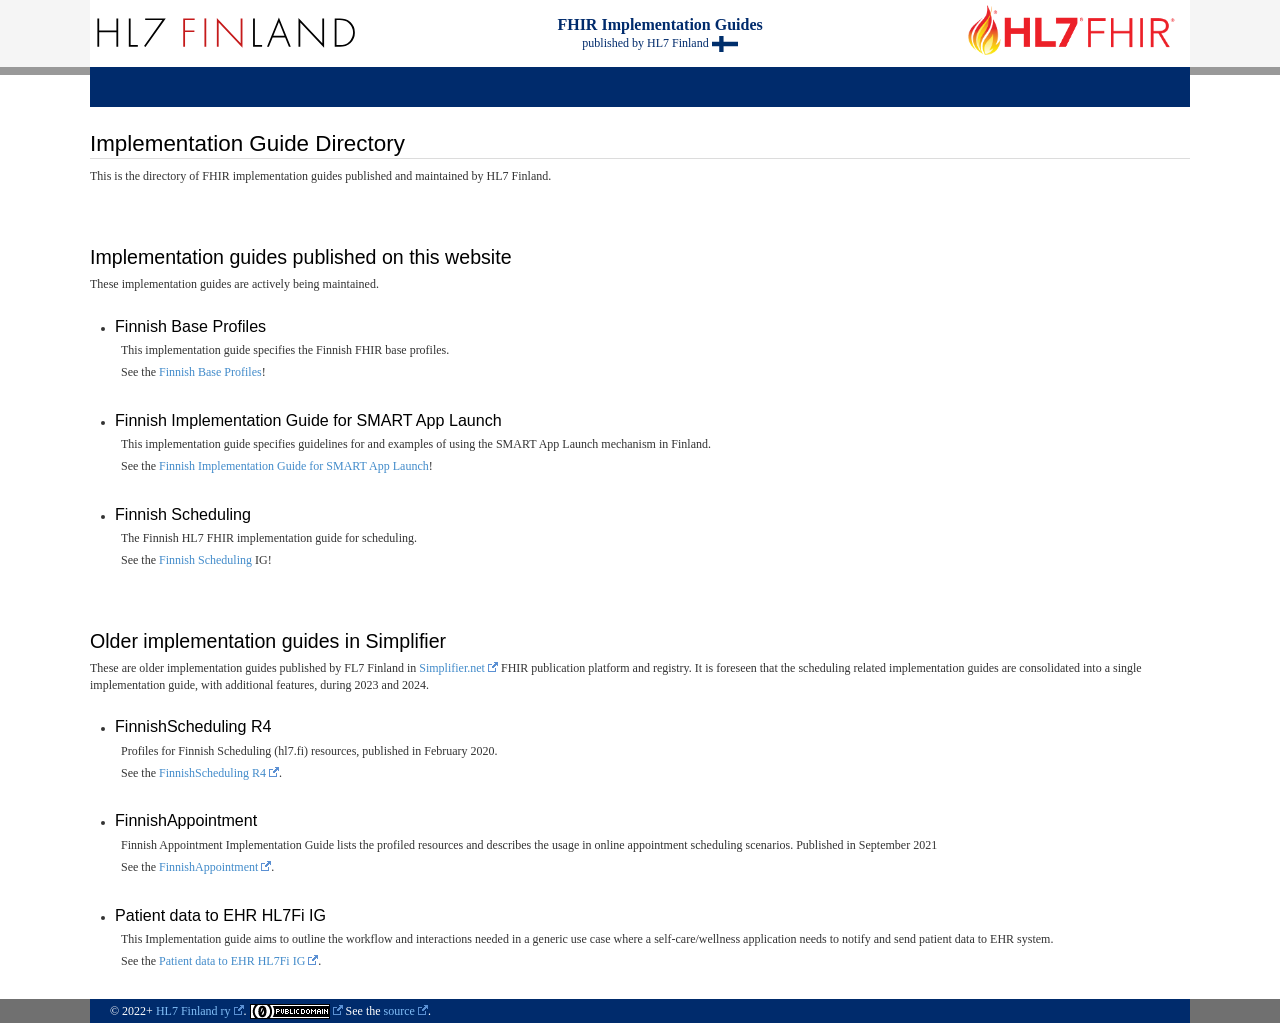
==== commit d3a1d4e8: "Add scheduling IG to index page" ====
--- a/web-root/index.html
+++ b/web-root/index.html
@@ -44,16 +44,16 @@
     <div class="container">
       <div id="hl7-nav">
         <a id="hl7-logo" no-external="true" href="https://hl7.fi/"><img height="50" alt="Visit the HL7 Finland website"
-            src="./assets/hl7-finland-logo.svg"></a>
+          src="./assets/hl7-finland-logo.svg"></a>
       </div>
       <div id="family-nav">
         <a id="family-logo" no-external="true" href="http://hl7.org/fhir"><img height="50" alt="Visit the FHIR website"
-            src="./assets/fhir-logo-www.png"></a>
+          src="./assets/fhir-logo-www.png"></a>
       </div>
       <div id="ig-status">
         <p><span id="ig-title" style="font-size:12pt;font-weight:bold">FHIR Implementation
-            Guides</span><br /><span style="display:inline-block;">published by HL7 Finland <img alt="Finland flag"
-              src="./assets/fin.svg" height="16" title="Finland"></span>
+          Guides</span><br /><span style="display:inline-block;">published by HL7 Finland <img alt="Finland flag"
+          src="./assets/fin.svg" height="16" title="Finland"></span>
         </p>
       </div>
     </div>
@@ -100,6 +100,11 @@
                   SMART App Launch mechanism in Finland.</p>
                 <p>See the <a href="finnish-smart/">Finnish Implementation Guide for SMART App
                   Launch</a>!</p>
+              </li>
+              <li>
+                <h4>Finnish Scheduling</h4>
+                <p>The Finnish HL7 FHIR implementation guide for scheduling.</p>
+                <p>See the <a href="finnish-scheduling/">Finnish Scheduling</a> IG!</p>
               </li>
             </ul>
             <h3>Older implementation guides in Simplifier</h3>
@@ -155,12 +160,12 @@
     <div id="segment-footer" igtool="footer" class="segment">
       <div class="container">
         <div class="inner-wrapper">
-          <p>&copy; 2022+ <a style="color:var(--footer-hyperlink-text-color)" href="https://www.hl7.fi/">HL7 Finland
-              ry</a>. <a rel="license"
-              href="https://raw.githubusercontent.com/fhir-fi/finnish-smart/master/LICENSE"><img
-                style="border-style: none;" alt="CC0-1.0" src="./images/cc0.png"></a> See the <a
-              style="color: var(--footer-hyperlink-text-color)"
-              href="https://github.com/fhir-fi/finnish-smart">source</a>.
+          <p>&copy; 2022+ <a style="color:var(--footer-hyperlink-text-color)"
+            href="https://www.hl7.fi/">HL7 Finland ry</a>. <a rel="license"
+            href="https://github.com/fhir-fi/hl7-fi-fhir/blob/main/LICENSE"><img
+            style="border-style: none;" alt="CC0-1.0" src="./images/cc0.png"></a> See the <a
+            style="color: var(--footer-hyperlink-text-color)"
+            href="https://github.com/fhir-fi/hl7-fi-fhir">source</a>.
           </p>
         </div>
       </div>
